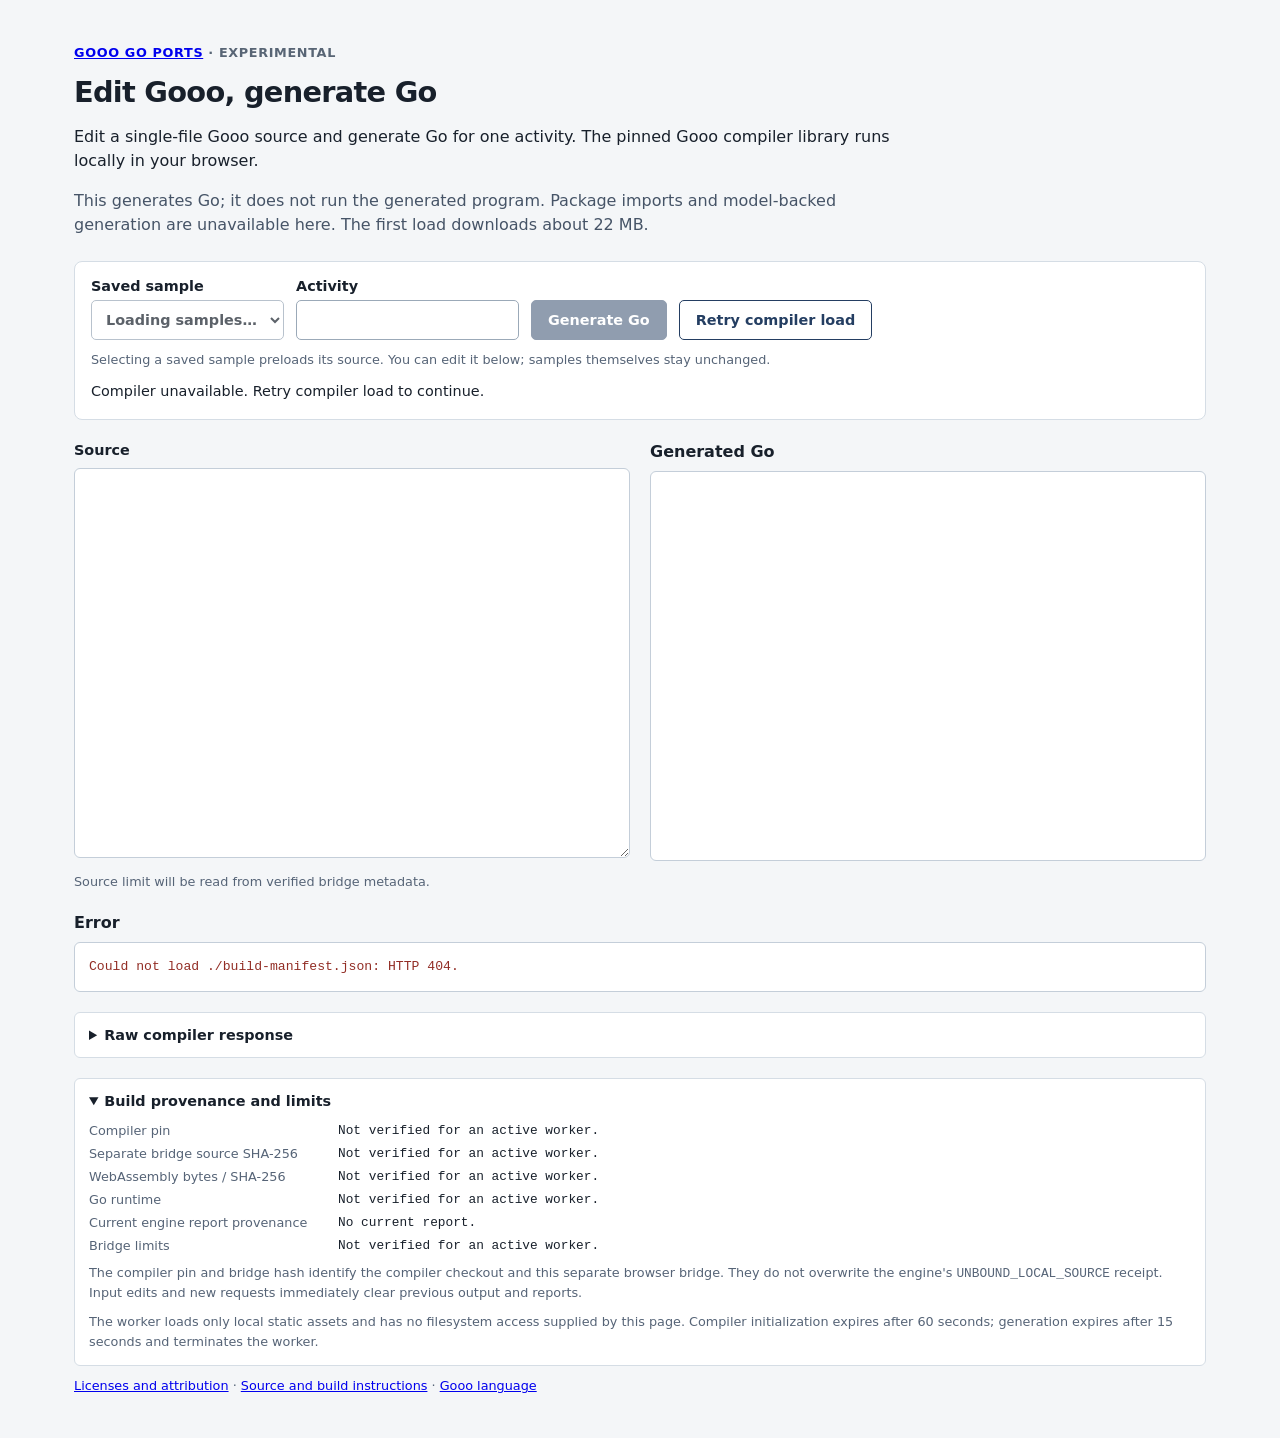
==== site/codegen/index.html @ 061654a0 "feat: generate Go from edited Gooo in the browser (#53)" ====
<!doctype html>
<html lang="en">
<head>
  <meta charset="utf-8">
  <meta name="viewport" content="width=device-width, initial-scale=1">
  <meta http-equiv="Content-Security-Policy" content="default-src 'none'; script-src 'self' 'wasm-unsafe-eval'; style-src 'self'; connect-src 'self'; worker-src 'self'; img-src 'none'; object-src 'none'; base-uri 'none'; form-action 'none'">
  <title>Edit Gooo, generate Go</title>
  <link rel="stylesheet" href="./probe.css">
  <script src="./probe.js" defer></script>
</head>
<body>
  <main>
    <header>
      <p class="eyebrow"><a href="../index.html">Gooo Go Ports</a> · Experimental</p>
      <h1>Edit Gooo, generate Go</h1>
      <p>Edit a single-file Gooo source and generate Go for one activity. The pinned Gooo compiler library runs locally in your browser.</p>
      <p class="limits">This generates Go; it does not run the generated program. Package imports and model-backed generation are unavailable here. The first load downloads about 22 MB.</p>
    </header>

    <section class="controls" aria-label="Probe inputs">
      <div class="control-row">
        <label for="probe-cases">Saved sample
          <select id="probe-cases" aria-label="Saved sample" disabled>
            <option value="">Loading samples…</option>
          </select>
        </label>
        <label for="probe-activity">Activity
          <input id="probe-activity" aria-label="Activity" type="text" spellcheck="false" autocomplete="off" autocapitalize="off">
        </label>
        <button id="probe-generate" type="button" disabled>Generate Go</button>
        <button id="probe-retry" type="button" hidden>Retry compiler load</button>
      </div>
      <p class="hint">Selecting a saved sample preloads its source. You can edit it below; samples themselves stay unchanged.</p>
      <p id="probe-status" role="status" aria-live="polite">Loading the compiler…</p>
    </section>

    <div class="panes">
      <section aria-label="Source editor">
        <h2><label for="probe-source">Source</label></h2>
        <textarea id="probe-source" aria-label="Source" aria-describedby="probe-source-limit" spellcheck="false" autocapitalize="off" autocomplete="off" wrap="soft"></textarea>
        <p id="probe-source-limit" class="hint">Source limit will be read from verified bridge metadata.</p>
      </section>
      <section aria-label="Generated Go">
        <h2>Generated Go</h2>
        <pre id="probe-output" aria-label="Generated Go" tabindex="0"></pre>
        <p id="probe-result-binding" class="hint"></p>
      </section>
    </div>

    <section class="diagnostics" aria-label="Generation error">
      <h2>Error</h2>
      <pre id="probe-error" aria-label="Generation error" role="alert"></pre>
    </section>

    <details class="report">
      <summary>Raw compiler response</summary>
      <p class="hint">The bridge response contains the compiler report. This original JSON text preserves int64 numbers and the engine's own provenance fields.</p>
      <pre id="probe-report" aria-label="Raw compiler response" tabindex="0"></pre>
    </details>

    <details class="provenance" open>
      <summary>Build provenance and limits</summary>
      <dl>
        <dt>Compiler pin</dt><dd id="probe-compiler-pin">Not verified yet.</dd>
        <dt>Separate bridge source SHA-256</dt><dd id="probe-bridge-sha">Not verified yet.</dd>
        <dt>WebAssembly bytes / SHA-256</dt><dd id="probe-wasm-sha">Not verified yet.</dd>
        <dt>Go runtime</dt><dd id="probe-go-version">Not verified yet.</dd>
        <dt>Current engine report provenance</dt><dd id="probe-engine-provenance">No current report.</dd>
        <dt>Bridge limits</dt><dd id="probe-bridge-limits">Not verified yet.</dd>
      </dl>
      <p class="hint">The compiler pin and bridge hash identify the compiler checkout and this separate browser bridge. They do not overwrite the engine's <code>UNBOUND_LOCAL_SOURCE</code> receipt. Input edits and new requests immediately clear previous output and reports.</p>
      <p class="hint">The worker loads only local static assets and has no filesystem access supplied by this page. Compiler initialization expires after 60 seconds; generation expires after 15 seconds and terminates the worker.</p>
    </details>
    <p class="hint"><a href="./NOTICE">Licenses and attribution</a> · <a href="https://github.com/kimjooyoon/gooo-go-ports">Source and build instructions</a> · <a href="https://github.com/kimjooyoon/meta-ontology-go">Gooo language</a></p>
    <noscript>This probe requires JavaScript and WebAssembly.</noscript>
  </main>
</body>
</html>
---- site/codegen/probe.css ----
:root { color-scheme: light; font-family: system-ui, -apple-system, BlinkMacSystemFont, "Segoe UI", sans-serif; color: #18202b; background: #f4f6f8; }
* { box-sizing: border-box; }
body { margin: 0; }
main { max-width: 1180px; margin: 0 auto; padding: 30px 24px 44px; }
header { max-width: 840px; margin-bottom: 24px; }
.eyebrow { color: #586575; font-size: .8rem; font-weight: 650; letter-spacing: .05em; text-transform: uppercase; }
h1 { font-size: 1.8rem; margin: 8px 0 12px; letter-spacing: -.025em; }
h2 { font-size: 1rem; margin: 0 0 10px; }
p { line-height: 1.5; }
.limits { color: #465467; }
.controls { border: 1px solid #d5dde5; background: #fff; border-radius: 8px; padding: 16px; margin-bottom: 22px; }
.control-row { display: flex; align-items: end; gap: 12px; flex-wrap: wrap; }
label { display: block; font-weight: 600; font-size: .9rem; }
input, select { display: block; font: inherit; color: inherit; background: #fff; border: 1px solid #9ba9b8; border-radius: 5px; margin-top: 6px; padding: 8px 10px; min-width: 190px; height: 40px; }
button { height: 40px; border: 1px solid #243e62; border-radius: 5px; background: #243e62; color: #fff; padding: 0 16px; font: inherit; font-size: .9rem; font-weight: 600; cursor: pointer; }
button:disabled { opacity: .5; cursor: wait; }
#probe-retry { background: #fff; color: #243e62; }
:focus-visible { outline: 3px solid #517daf; outline-offset: 3px; }
.hint { font-size: .8rem; color: #566477; margin: 10px 0 0; overflow-wrap: anywhere; }
#probe-status { font-size: .9rem; margin: 12px 0 0; }
.panes { display: grid; grid-template-columns: 1fr 1fr; gap: 20px; }
textarea, pre { font: .82rem/1.55 ui-monospace, SFMono-Regular, Menlo, Consolas, monospace; tab-size: 4; }
textarea { width: 100%; min-height: 390px; resize: vertical; border: 1px solid #c4ced9; border-radius: 6px; padding: 14px; background: #fff; color: #18202b; }
pre { margin: 0; padding: 14px; border: 1px solid #c4ced9; border-radius: 6px; overflow: auto; background: #fff; white-space: pre; }
#probe-output { min-height: 390px; max-height: 700px; }
.diagnostics { margin-top: 22px; }
#probe-error { min-height: 46px; white-space: pre-wrap; overflow-wrap: anywhere; color: #922d25; }
details { margin-top: 20px; border: 1px solid #d5dde5; border-radius: 6px; padding: 14px; background: #fff; }
summary { cursor: pointer; font-weight: 600; font-size: .9rem; }
#probe-report { margin-top: 12px; max-height: 440px; background: #f8fafc; }
dl { display: grid; grid-template-columns: 235px minmax(0, 1fr); gap: 8px 14px; margin: 14px 0 0; font-size: .8rem; }
dt { color: #566477; }
dd { margin: 0; font-family: ui-monospace, SFMono-Regular, Menlo, Consolas, monospace; overflow-wrap: anywhere; }
@media (max-width: 760px) { main { padding: 22px 16px 32px; } .panes { grid-template-columns: 1fr; } .control-row label { flex: 1; } input, select { width: 100%; } dl { grid-template-columns: 1fr; gap: 4px; } dd { margin-bottom: 8px; } textarea, #probe-output { min-height: 300px; } }
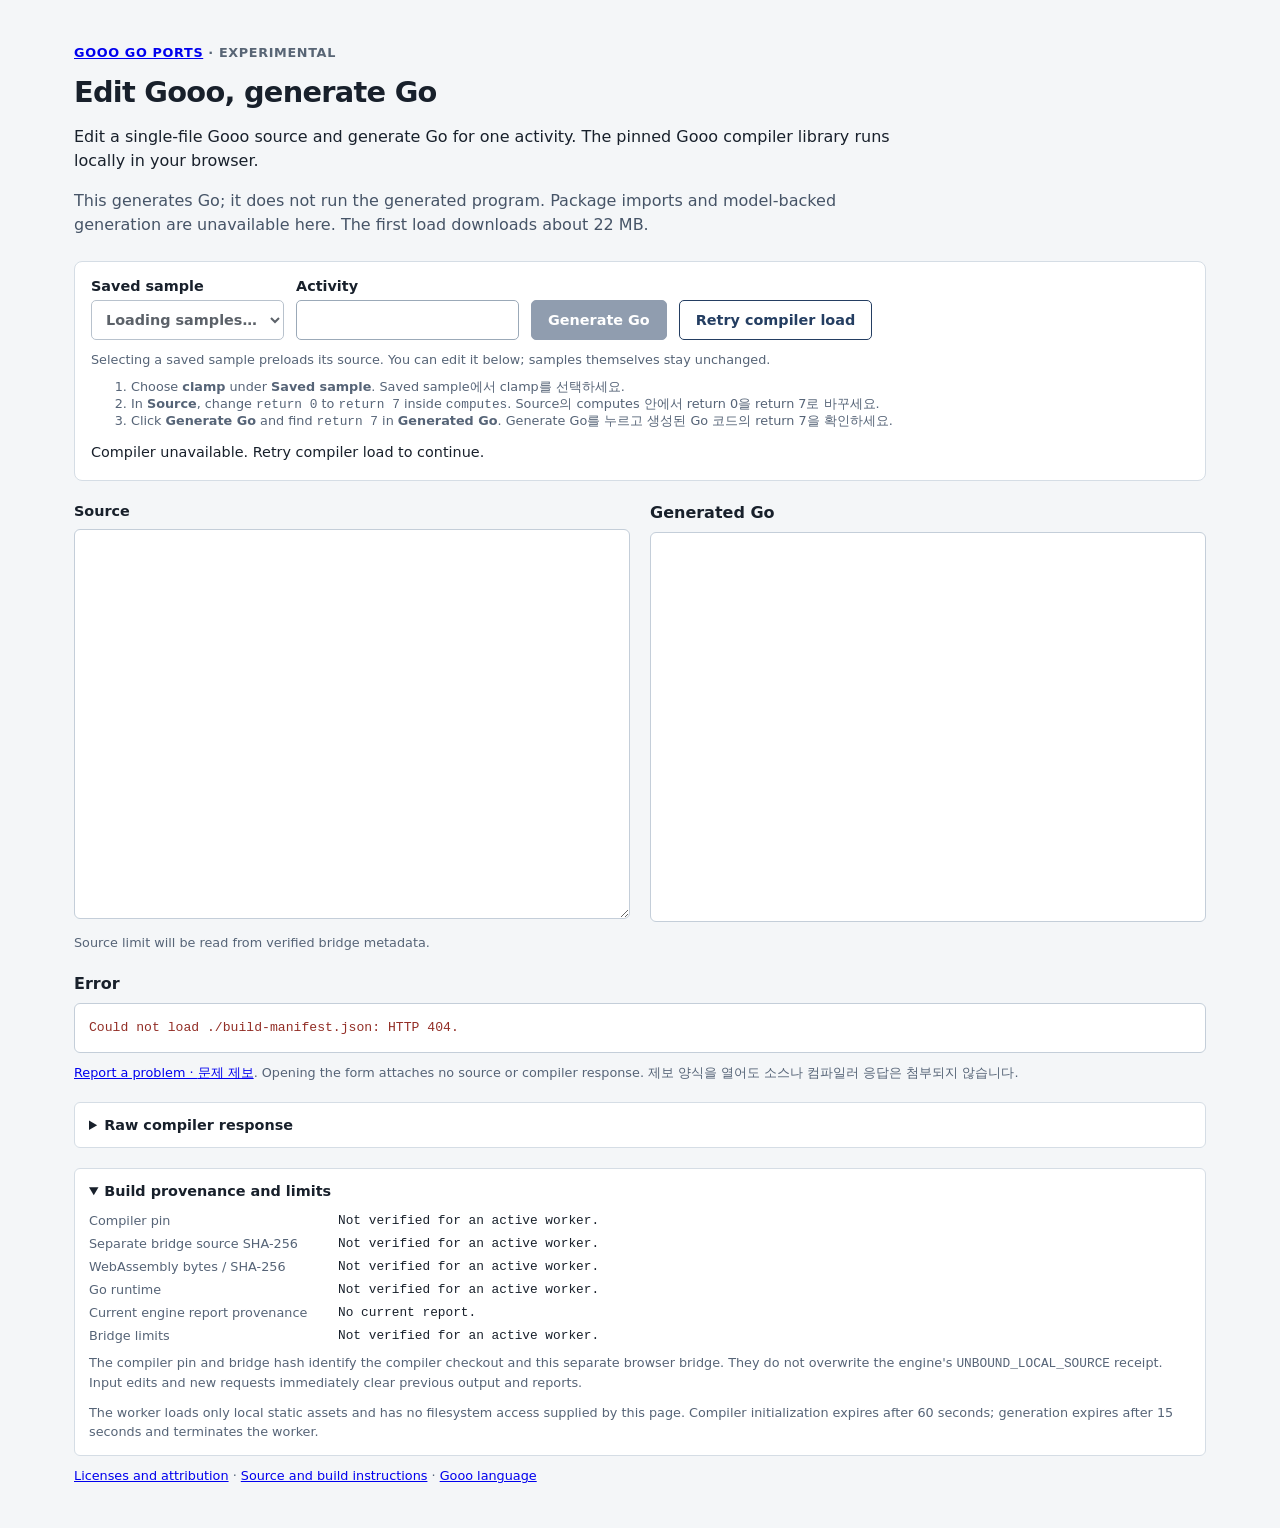
==== commit 238a463e: "Guide the first source edit and route codegen feedback (#54)" ====
--- a/site/codegen/index.html
+++ b/site/codegen/index.html
@@ -31,6 +31,11 @@
         <button id="probe-retry" type="button" hidden>Retry compiler load</button>
       </div>
       <p class="hint">Selecting a saved sample preloads its source. You can edit it below; samples themselves stay unchanged.</p>
+      <ol class="hint" aria-label="Try a first edit">
+        <li>Choose <strong>clamp</strong> under <strong>Saved sample</strong>. <span lang="ko">Saved sample에서 clamp를 선택하세요.</span></li>
+        <li>In <strong>Source</strong>, change <code>return 0</code> to <code>return 7</code> inside <code>computes</code>. <span lang="ko">Source의 computes 안에서 return 0을 return 7로 바꾸세요.</span></li>
+        <li>Click <strong>Generate Go</strong> and find <code>return 7</code> in <strong>Generated Go</strong>. <span lang="ko">Generate Go를 누르고 생성된 Go 코드의 return 7을 확인하세요.</span></li>
+      </ol>
       <p id="probe-status" role="status" aria-live="polite">Loading the compiler…</p>
     </section>
 
@@ -50,6 +55,7 @@
     <section class="diagnostics" aria-label="Generation error">
       <h2>Error</h2>
       <pre id="probe-error" aria-label="Generation error" role="alert"></pre>
+      <p class="hint"><a href="https://github.com/kimjooyoon/gooo-go-ports/issues/new?template=problem.yml">Report a problem · <span lang="ko">문제 제보</span></a>. Opening the form attaches no source or compiler response. <span lang="ko">제보 양식을 열어도 소스나 컴파일러 응답은 첨부되지 않습니다.</span></p>
     </section>
 
     <details class="report">
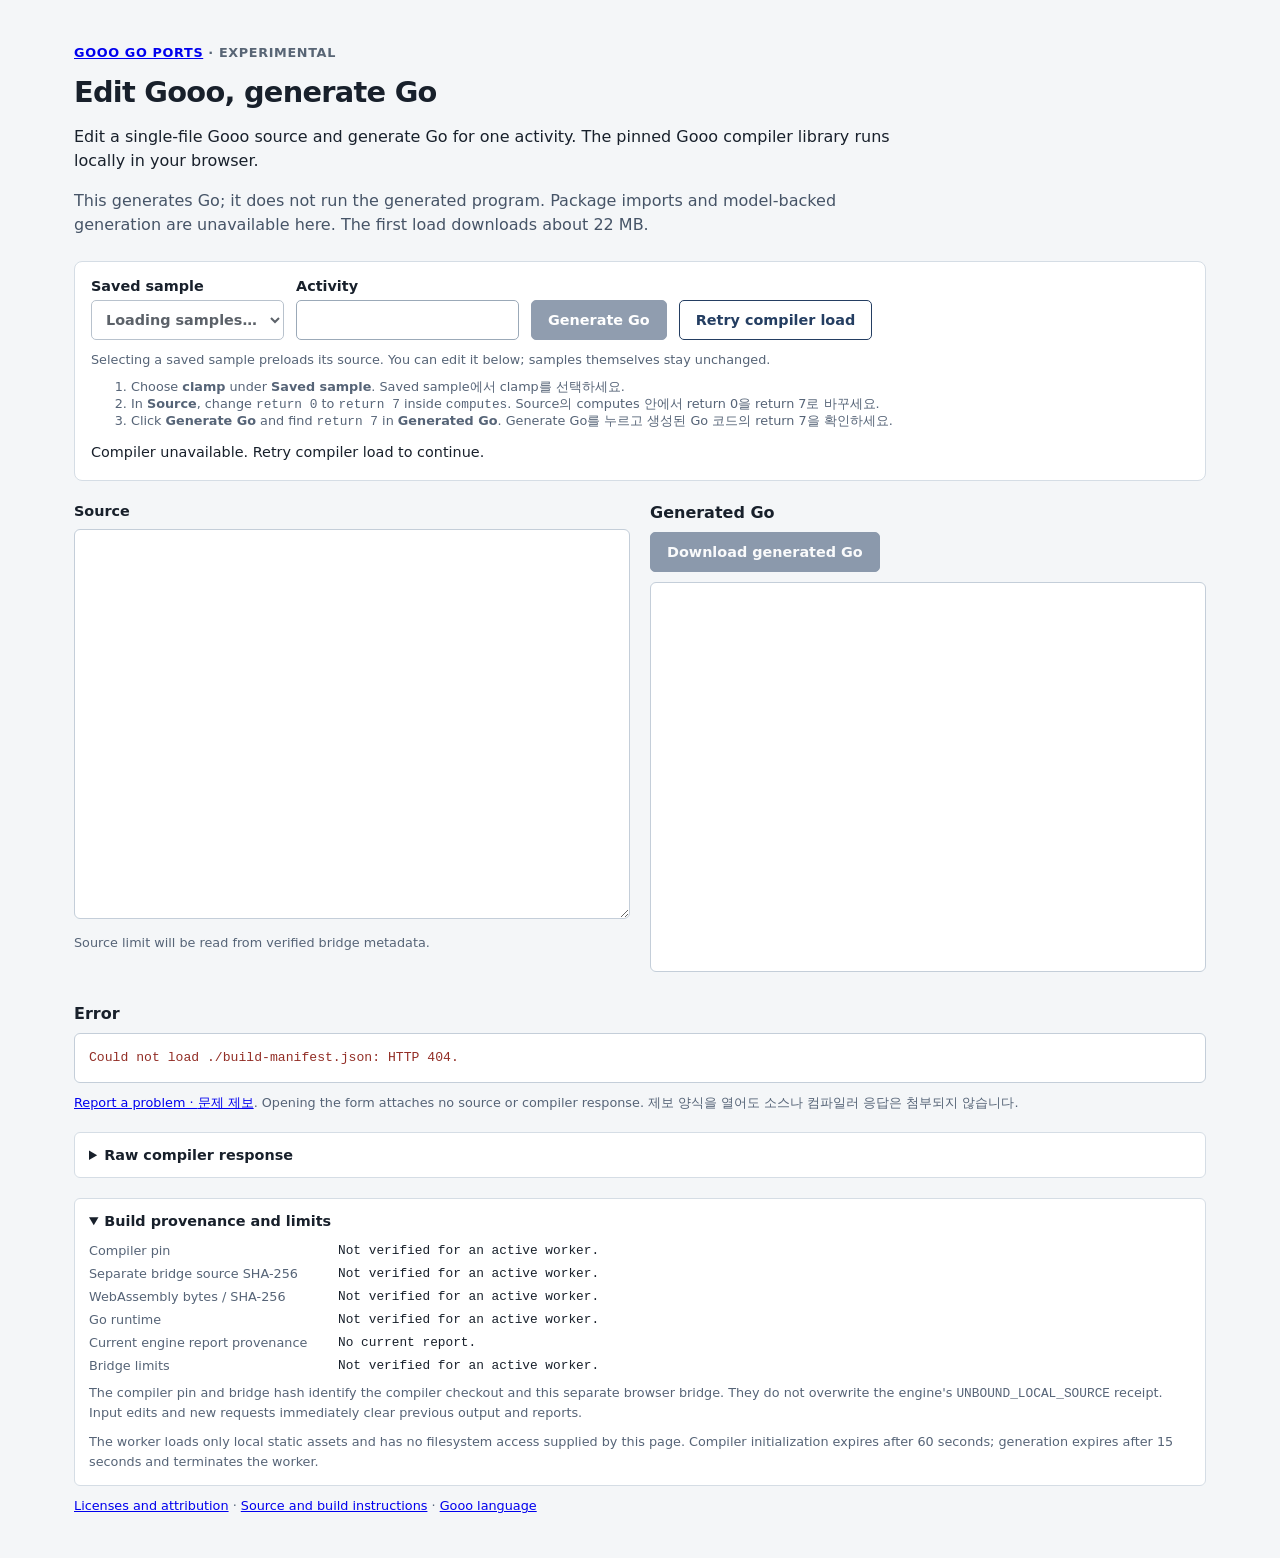
==== commit 87d09bca: "Allow saving current browser compiler results (#56)" ====
--- a/site/codegen/index.html
+++ b/site/codegen/index.html
@@ -47,6 +47,8 @@
       </section>
       <section aria-label="Generated Go">
         <h2>Generated Go</h2>
+        <button id="probe-download-go" type="button" disabled>Download generated Go</button>
+        <p id="probe-download-status" class="hint" role="status" aria-live="polite" hidden></p>
         <pre id="probe-output" aria-label="Generated Go" tabindex="0"></pre>
         <p id="probe-result-binding" class="hint"></p>
       </section>
@@ -61,6 +63,8 @@
     <details class="report">
       <summary>Raw compiler response</summary>
       <p class="hint">The bridge response contains the compiler report. This original JSON text preserves int64 numbers and the engine's own provenance fields.</p>
+      <button id="probe-download-response" type="button" disabled>Download response JSON</button>
+      <p class="hint">Both downloads use the current successful result. <span lang="ko">현재 입력의 생성이 성공하면 Go 코드와 원본 응답 JSON을 저장할 수 있습니다.</span> The response includes selected Gooo code and the compiler report; review code and paths before sharing it.</p>
       <pre id="probe-report" aria-label="Raw compiler response" tabindex="0"></pre>
     </details>
 
--- a/site/codegen/probe.css
+++ b/site/codegen/probe.css
@@ -23,6 +23,10 @@
 textarea { width: 100%; min-height: 390px; resize: vertical; border: 1px solid #c4ced9; border-radius: 6px; padding: 14px; background: #fff; color: #18202b; }
 pre { margin: 0; padding: 14px; border: 1px solid #c4ced9; border-radius: 6px; overflow: auto; background: #fff; white-space: pre; }
 #probe-output { min-height: 390px; max-height: 700px; }
+#probe-download-go { margin-bottom: 10px; }
+#probe-download-status { margin: 0 0 10px; }
+#probe-download-response { margin-top: 10px; }
+#probe-download-status.error { color: #922d25; }
 .diagnostics { margin-top: 22px; }
 #probe-error { min-height: 46px; white-space: pre-wrap; overflow-wrap: anywhere; color: #922d25; }
 details { margin-top: 20px; border: 1px solid #d5dde5; border-radius: 6px; padding: 14px; background: #fff; }
